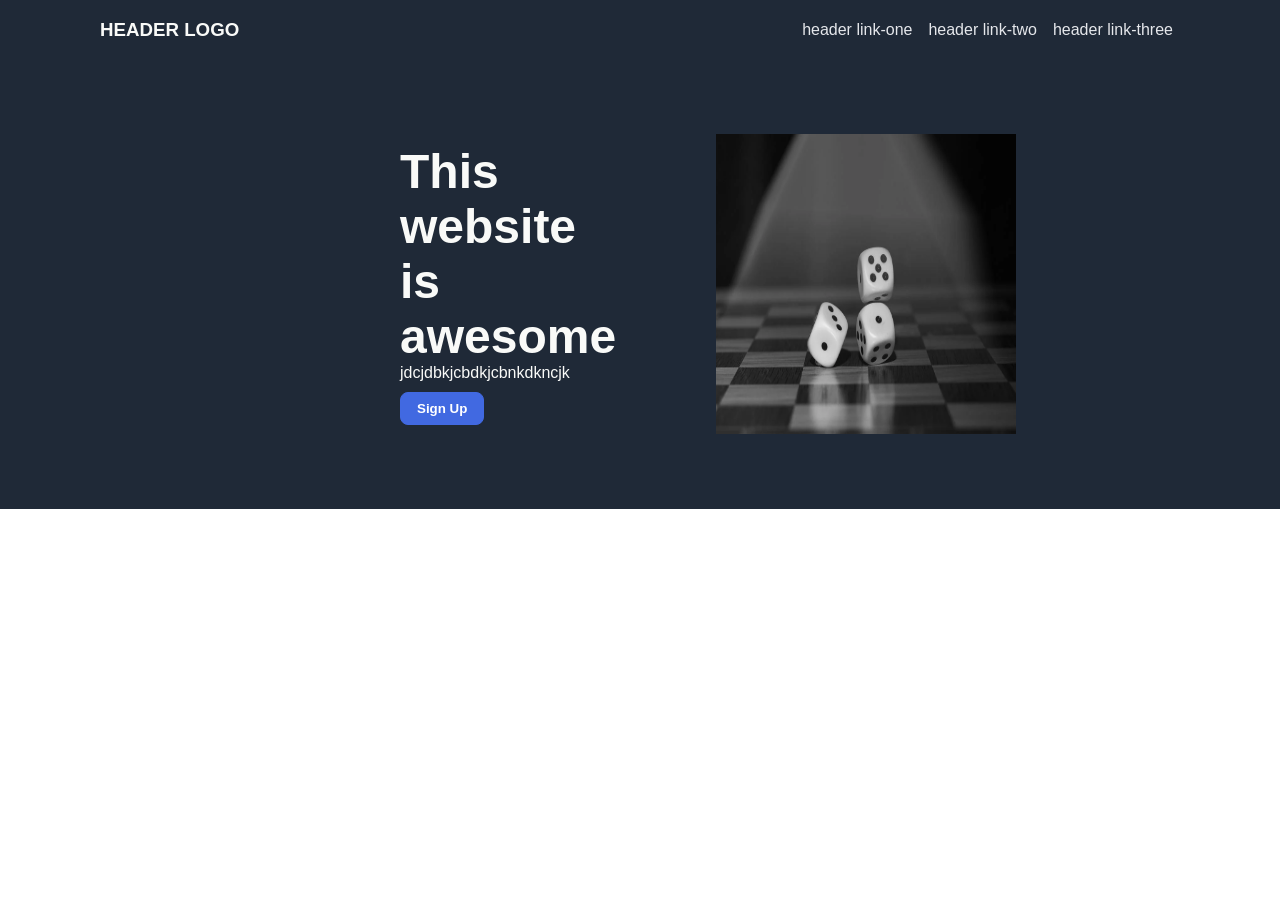
==== index.html @ b8d2a9f4 "rename the html for publication" ====
<!DOCTYPE html>
<html lang="en">
<head>
    <meta charset="UTF-8">
    <meta http-equiv="X-UA-Compatible" content="IE=edge">
    <meta name="viewport" content="width=device-width, initial-scale=1.0">
    <link rel="stylesheet" href="./landing.css">
    <title>Landing Page</title>
</head>
<body>
    
      <div class="header">
        
          <div class="left">
             <h3>
             HEADER LOGO
            <h3>
         </div>
           <div class="right">
               <ul class="links">
                <li><a href="google.com">header link-one</a></li>
                <li><a href="google.com">header link-two</a></li>
                <li><a href="google.com">header link-three</a></li>
               </ul>
           </div>
          
        </div>

      


        <div class="first">
            <div class="content">
                <div class="overhead">This website is awesome</div>
                <div class="text">
                jdcjdbkjcbdkjcbnkdkncjk</div>
                <button class="sign">Sign Up</button>
             </div>
             <img src="dice.webp" alt="dice">
             

              




         





        <div class="second">

          </div>

        <div class="third">

          </div>
          
        <div class="fourth">

          </div>  


      </div>


      <div class="footer">
          
      </div>
        
</body>
</html>
---- landing.css ----
body {
  font-family: -apple-system, BlinkMacSystemFont, 'Segoe UI', Roboto, Oxygen, Ubuntu, Cantarell, 'Open Sans', 'Helvetica Neue', sans-serif;
  margin: 0;
  min-height: 100vh;
  display: flex;
  flex-direction: column;
  overflow: hidden;
}


.header {
  padding: 8px;
  display: flex;
  align-items: center;
  justify-content: space-between;
  color: #f9faf8;
  background-color: #1F2937;
  padding: 0 100px;

}

/*first section*/


a {
text-decoration: none;
color: #e5e7eb;
  }

ul { 
  display: flex;
  list-style: none;
  margin: 0 7px;
  padding: 0;
  gap: 16px;
  size: 18px;
      }




.first {
  display: flex;
  gap: 16px;
  padding: 16px;
  padding-top: 75px;
  background-color: #1F2937;
  gap: 100px;
  align-items: center;
  padding: 75px 100px;
  padding-left: 400px;
  
}



.overhead {
  color: #f9faf8;
  font-size: 48px;
  font-weight: bolder;
}

.text {
  margin-bottom: 10px;
  color: #f9faf8; 
}

.sign {
  padding: 8px 16px;
  border-radius: 8px;
  font-weight: bold;
  background: royalblue;
  border: 1px solid royalblue;
  color: white;
}

img {
  width: 300px;
  height: 300px;  
}
 
/*second section*/
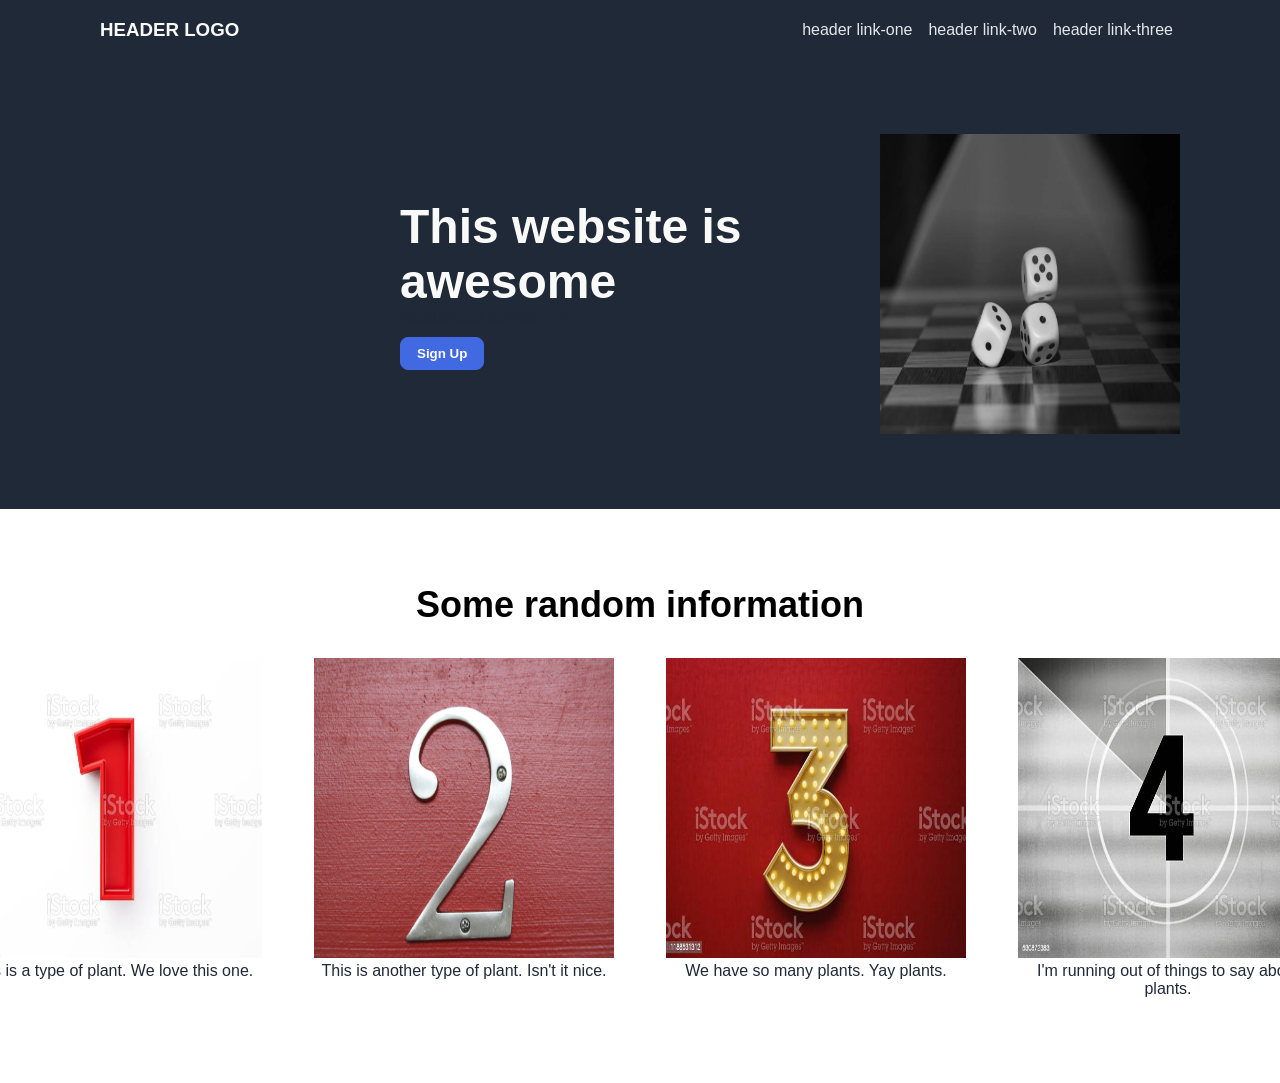
==== commit c4cecdb6: "complete section two" ====
--- a/index.html
+++ b/index.html
@@ -37,22 +37,44 @@
                 <button class="sign">Sign Up</button>
              </div>
              <img src="dice.webp" alt="dice">
+
+          </div>
              
-
-              
-
-
-
-
-         
-
-
 
 
 
         <div class="second">
 
-          </div>
+          <div class="title">Some random information</div>
+
+    <div class="container">
+      <div class="info">
+        <img src="./1.jpg" alt="one">
+        <div class="text">This is a type of plant. We love this one.</div>
+      </div>
+      <div class="info">
+        <img src="./2.jpg" alt="two">
+        <div class="text">This is another type of plant. Isn't it nice.</div>
+      </div>
+      <div class="info">
+        <img src="./3.jpg" alt="three">
+        <div class="text">We have so many plants. Yay plants.</div>
+      </div>
+      <div class="info">
+        <img src="./4.jpg" alt="four">
+        <div class="text">I'm running out of things to say about plants.</div>
+      </div>
+    </div>
+
+
+
+            
+
+
+
+          
+
+        </div>
 
         <div class="third">
 
--- a/landing.css
+++ b/landing.css
@@ -4,7 +4,7 @@
   min-height: 100vh;
   display: flex;
   flex-direction: column;
-  overflow: hidden;
+  flex: 1;
 }
 
 
@@ -80,4 +80,39 @@
 }
  
 /*second section*/
-  +
+
+.second {
+  
+  padding: 16px;
+  padding-top: 75px;
+  padding: 75px 100px;
+  text-align: center;
+
+ 
+  
+}
+
+
+
+
+.title {
+  font-size: 36px;
+  font-weight: 900;
+  margin-bottom: 32px;
+}
+
+
+.container {
+  display: flex;
+  justify-content: center;
+  gap: 52px;
+}
+
+
+
+  .text {
+    color: #1F2937;
+  }
+
+ 
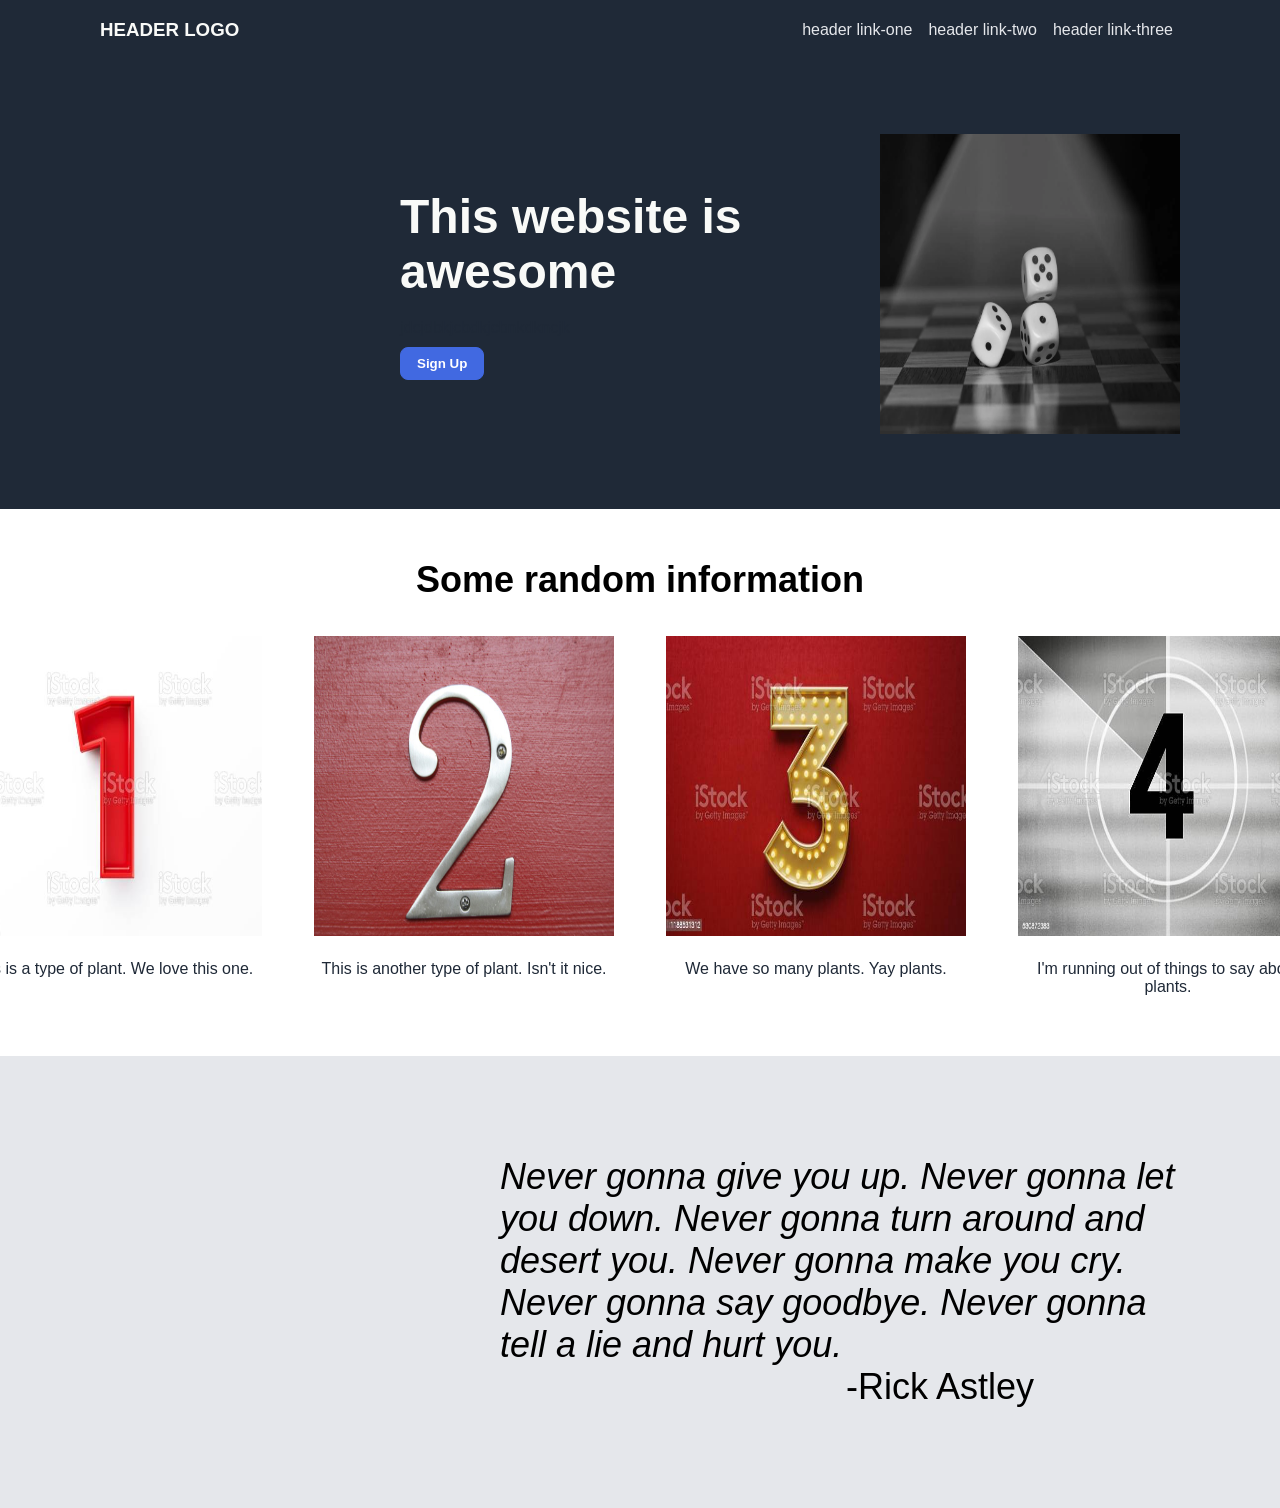
==== commit 3317a766: "complete section three" ====
--- a/index.html
+++ b/index.html
@@ -66,17 +66,16 @@
       </div>
     </div>
 
-
-
-            
-
-
-
-          
-
         </div>
 
         <div class="third">
+
+          <div class="facts">
+          <div class="quote">Never gonna give you up. Never gonna let you down. Never gonna turn around and desert you. Never gonna make you cry. Never gonna say goodbye. Never gonna tell a lie and hurt you.</div>
+          <div class="quotee">-Rick Astley</div>
+        </div>
+
+
 
           </div>
           
--- a/landing.css
+++ b/landing.css
@@ -83,23 +83,16 @@
 
 
 .second {
-  
-  padding: 16px;
-  padding-top: 75px;
-  padding: 75px 100px;
-  text-align: center;
-
- 
-  
+  padding: 50px;
+  text-align: center; 
 }
-
 
 
 
 .title {
   font-size: 36px;
   font-weight: 900;
-  margin-bottom: 32px;
+  padding-bottom: 35px;
 }
 
 
@@ -113,6 +106,40 @@
 
   .text {
     color: #1F2937;
+    margin-top: 20px;
   }
 
+  /*third section*/
+  
+  .third {
+    background-color: #e5e7eb;
+    padding: 100px;
+    display: flex;
+    text-align: center; 
+    flex-direction: column;
+  
+    }
+  
+
+  .facts {
+    font-size: 36px;
+    align-items: center;
+    justify-content: center;
+    
+    
+  }
+
+.quote {
+  max-width: 900px;
+  text-align: left;
+  margin-left: 400px;
+  font-weight: lighter;
+  font-style:italic
+}
+
+.quotee {
+  margin-top: 0px;
+  margin-left: 600px;
+}
+  
  
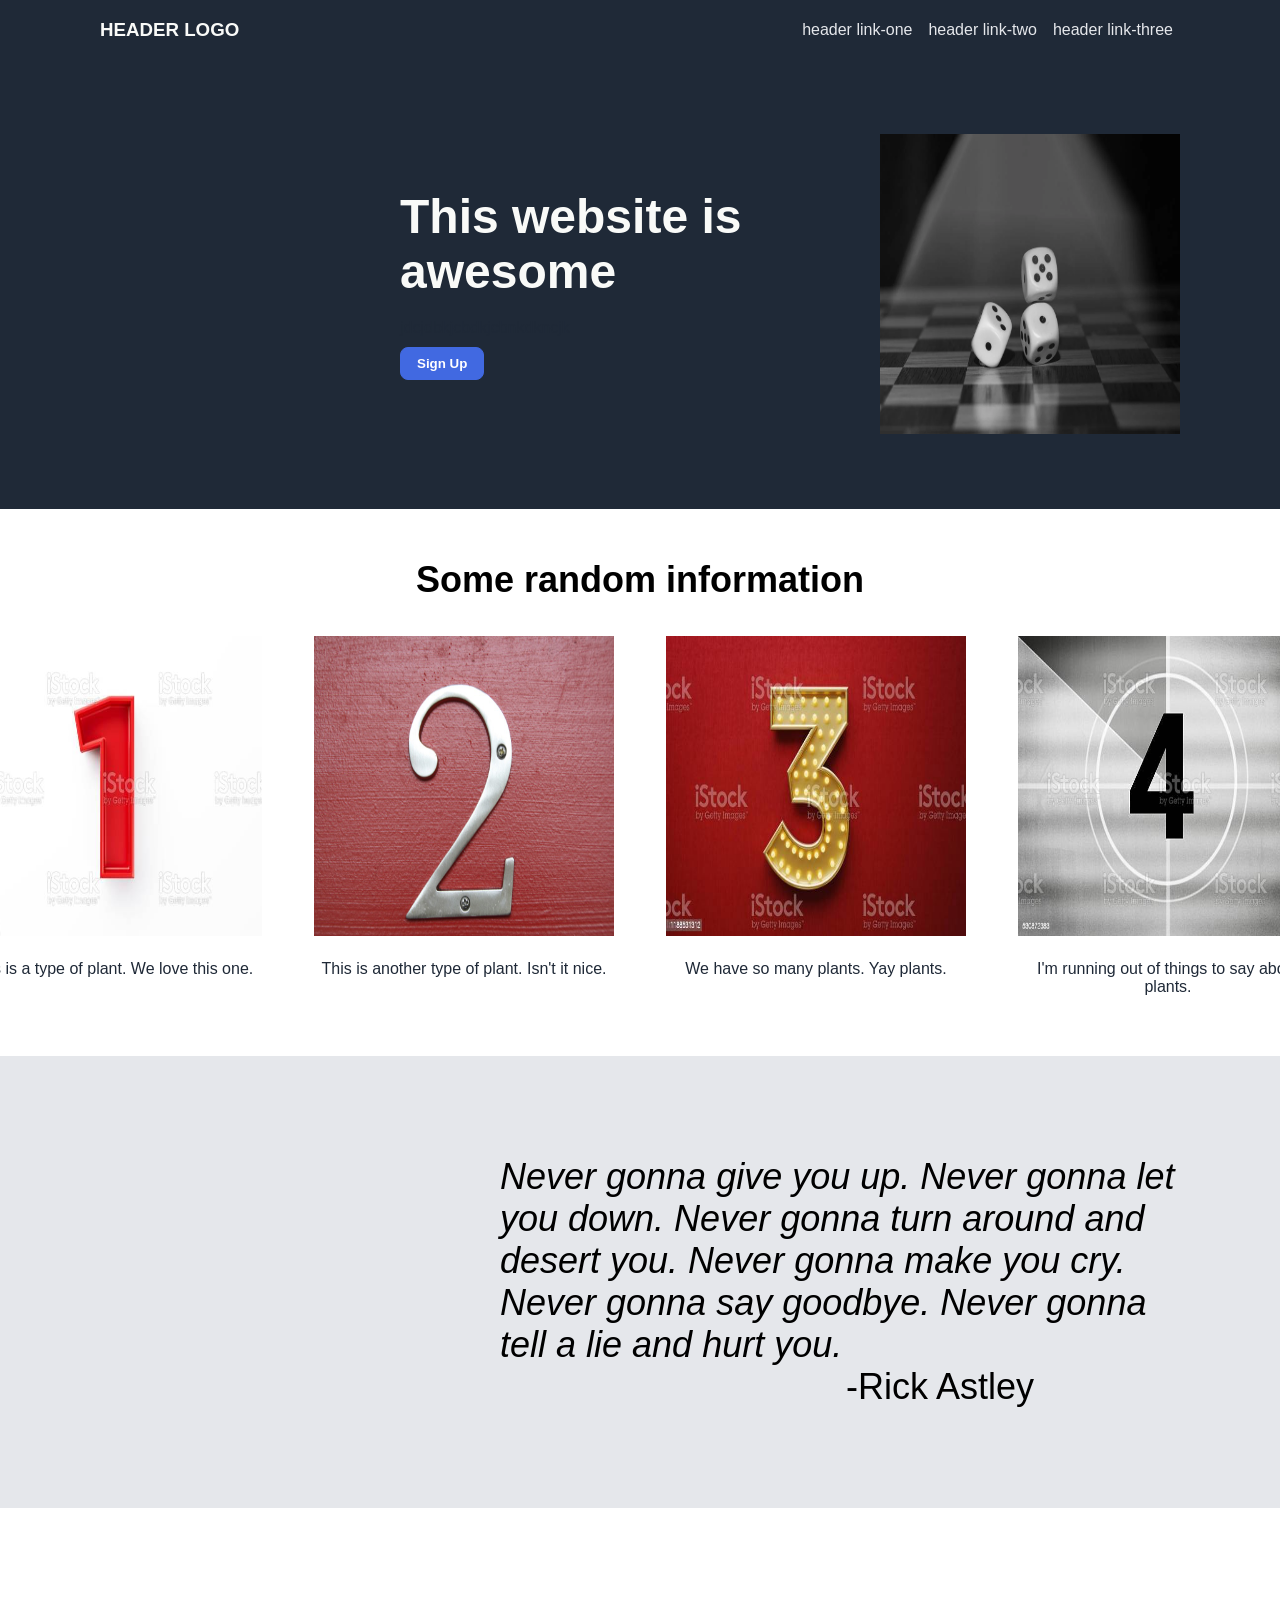
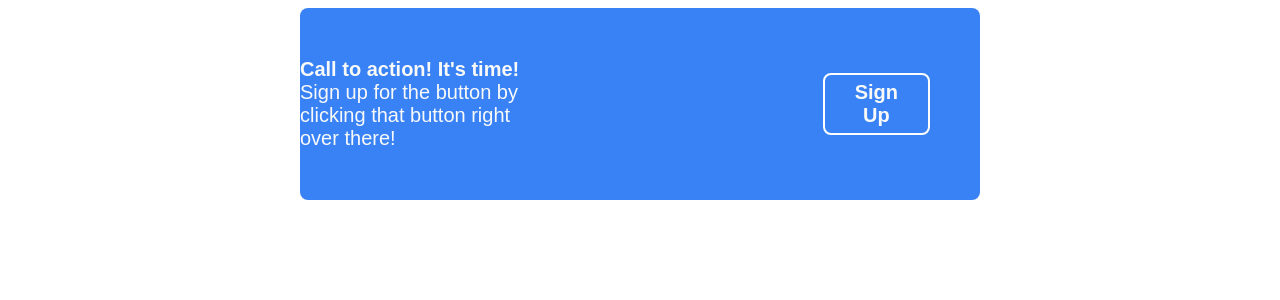
==== commit 39f43a04: "complete section four" ====
--- a/index.html
+++ b/index.html
@@ -75,13 +75,19 @@
           <div class="quotee">-Rick Astley</div>
         </div>
 
+          </div>
 
-
-          </div>
           
         <div class="fourth">
 
-          </div>  
+          
+          <div class="banner">
+            <div class="cta">Call to action! It's time!</div>
+            <div class="words">Sign up for the button by clicking that button right over there!</div>     
+          </div>
+          <button class="button">Sign Up</button>
+          </div>
+        
 
 
       </div>
--- a/landing.css
+++ b/landing.css
@@ -142,4 +142,39 @@
   margin-left: 600px;
 }
   
- + /*fourth section*/
+
+ .fourth {
+  
+   padding: 50px 0px;
+   margin: 100px 300px;
+  display: flex;
+  align-items: center;
+ justify-content: center;
+ gap: 300px;
+ background-color: #3882f6;
+ border-radius: 8px;
+ }
+
+
+.cta {
+  font-weight: bold;
+}
+
+
+.banner, .button {
+  font-size: 20px;
+  color: #f9faf8;
+  
+}
+
+.button {
+  margin-right: 50px;
+  padding: 6px 30px;
+  color: #f9faf8;
+  background-color: #3882f6;
+  border: 2px solid white;
+  border-radius: 8px;
+  font-weight: bold;
+}
+
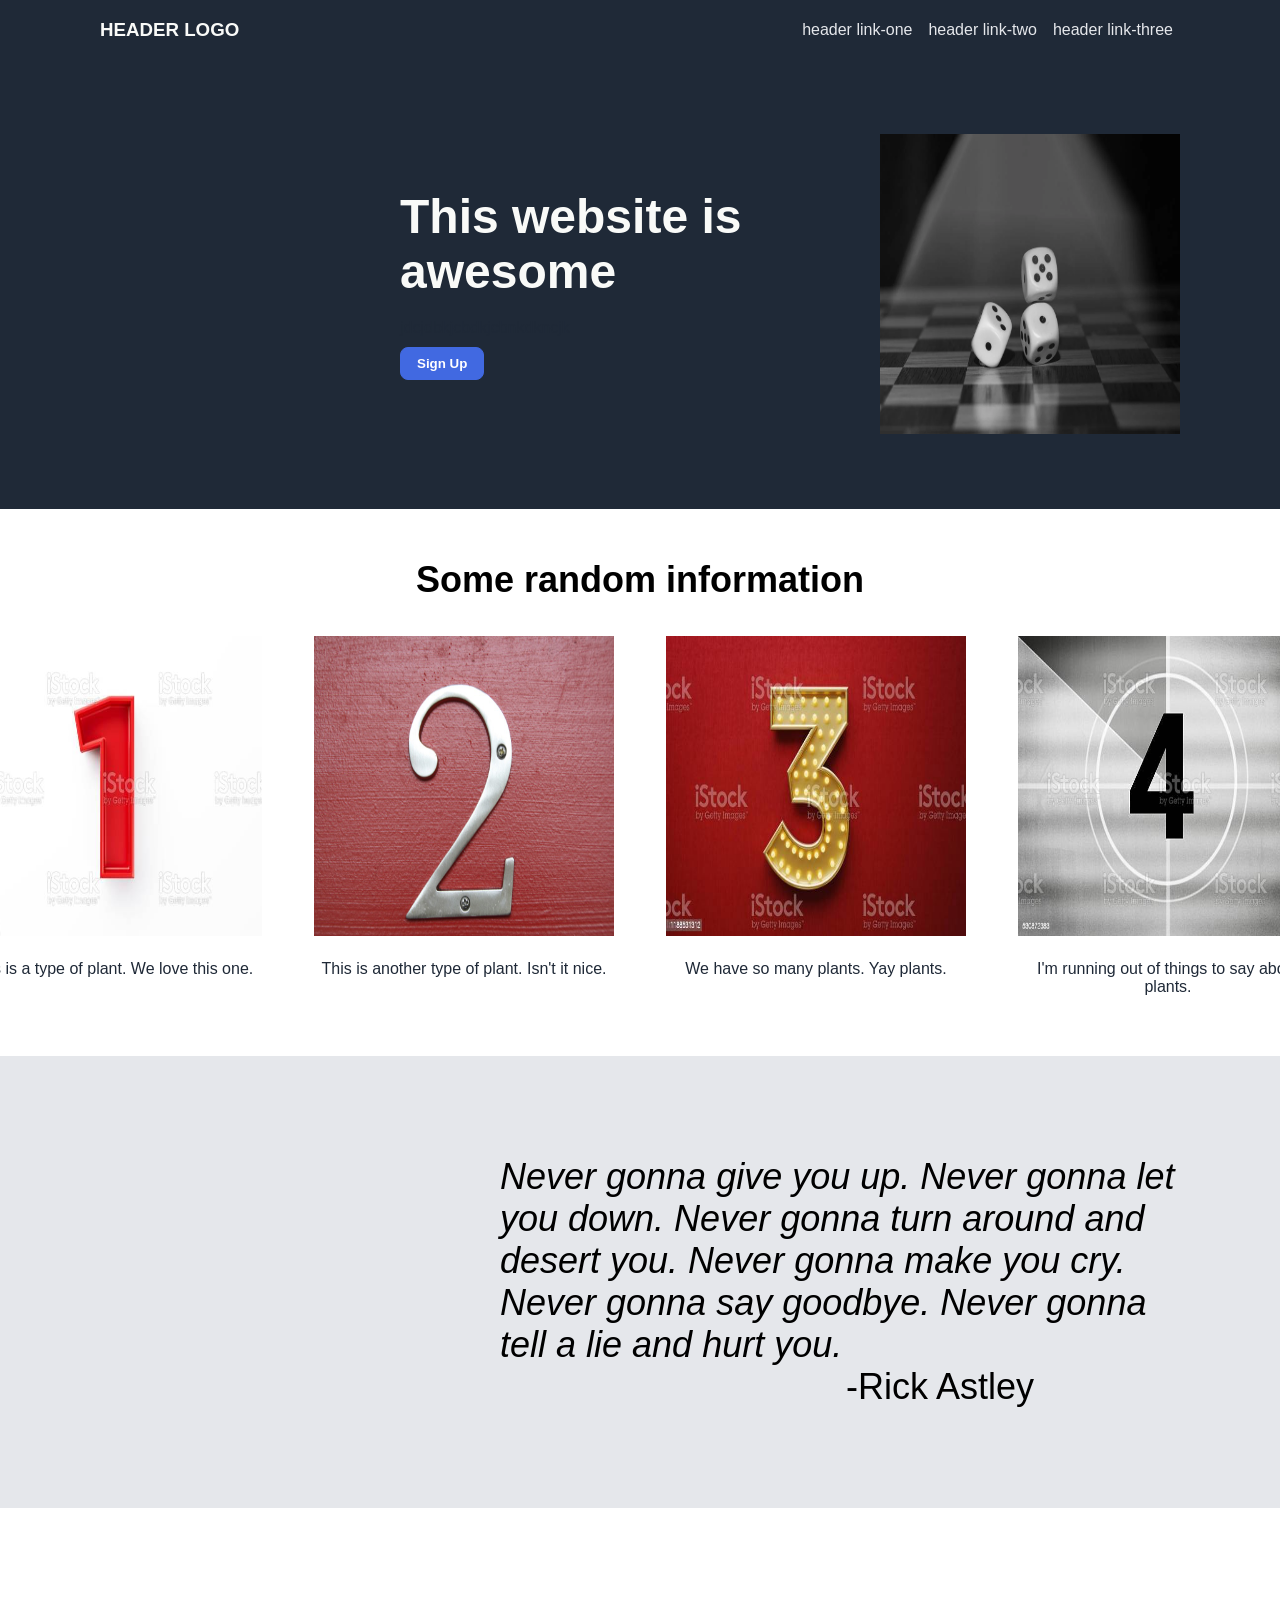
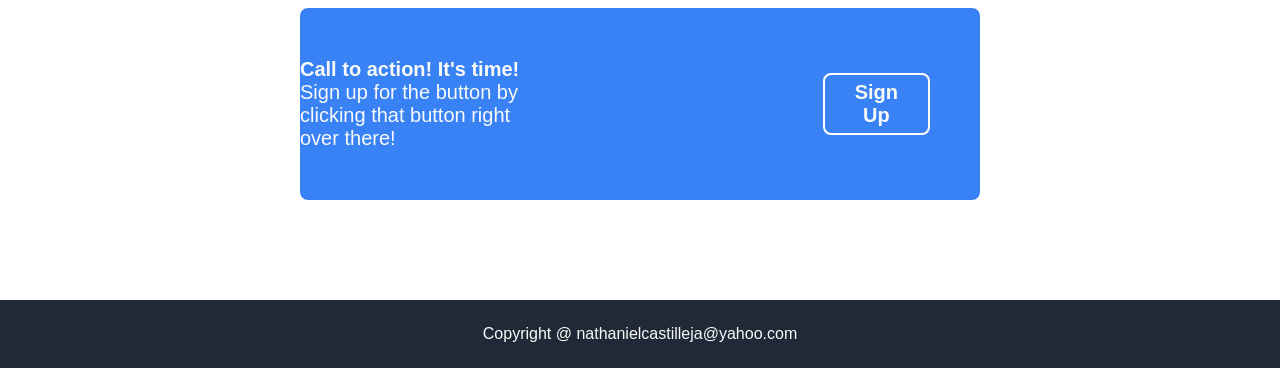
==== commit 7c4b58f4: "complete the footer" ====
--- a/index.html
+++ b/index.html
@@ -94,7 +94,7 @@
 
 
       <div class="footer">
-          
+        <div class="foot">Copyright @ nathanielcastilleja@yahoo.com</div>  
       </div>
         
 </body>
--- a/landing.css
+++ b/landing.css
@@ -7,6 +7,7 @@
   flex: 1;
 }
 
+/*header*/
 
 .header {
   padding: 8px;
@@ -178,3 +179,13 @@
   font-weight: bold;
 }
 
+/*footer*/
+
+.footer {
+  padding: 25px 100px;
+  display: flex;
+  align-items: center;
+  justify-content: center;
+  color: #f9faf8;
+  background-color: #1F2937; 
+}
